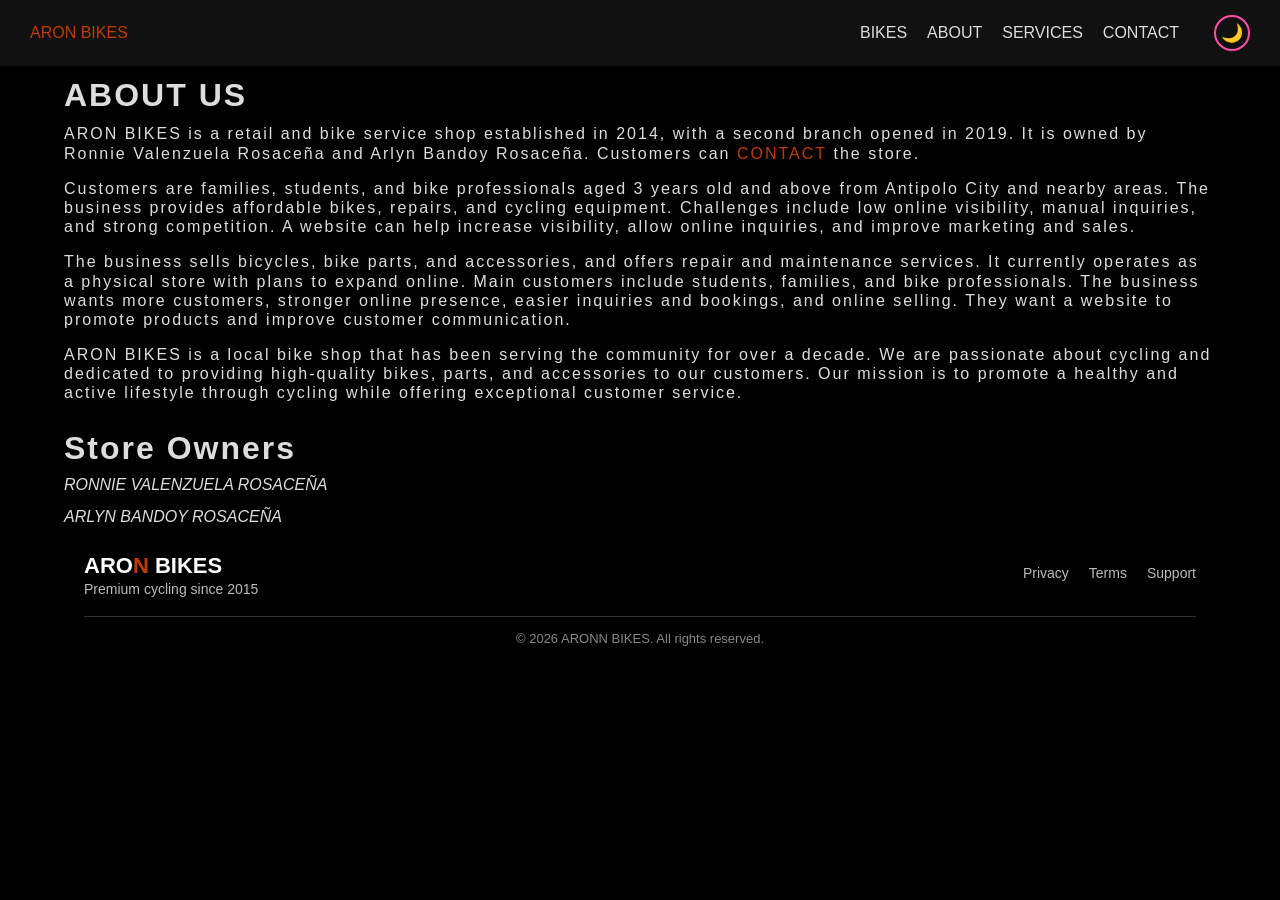
==== about.html @ 3345c925 "Fix HTML formatting and structure in about.html" ====
<!DOCTYPE html>
<html lang="en">
<head>
    <meta charset="UTF-8">
    <meta name="viewport" content="width=device-width, initial-scale=1.0">
    <title>ARON BIKES - Premium Cycling Experience</title>
    <link rel="stylesheet" href="style.css">
    <link href="https://fonts.googleapis.com/css2?family=Oswald:wght@400;600;700&family=Inter:wght@300;400;600&display=swap" rel="stylesheet">
    <script src="script.js"></script>
</head>
<body>
    <!-- Navigation --> 
     <nav class="navbar">
        <a href="index.html" class="logo"><span class="highlight">ARON BIKES</span></a>
        <ul class="nav-links">
            <li><a href="bikes.html">BIKES</a></li>
            <li><a href="about.html">ABOUT</a></li>
            <li><a href="services.html">SERVICES</a></li>
            <li><a href="contact.html">CONTACT</a></li>
           <button class="theme-btn glow-btn">🌙</button>
        </ul>
    </nav> 
    <div class="container">
        <div class="about-container">
            <h1 class="about-heading">ABOUT US</h1>
            <p class="about-description">ARON BIKES is a retail and bike service shop established in 2014, with a second branch opened in 2019. It is owned by Ronnie Valenzuela Rosaceña and Arlyn Bandoy Rosaceña. Customers can 
                <a href="contact.html"><span class="highlight">CONTACT<span></a> the store.</p><br>
            <p class="about-description">Customers are families, students, and bike professionals aged 3 years old and above from Antipolo City and nearby areas. The business provides affordable bikes, repairs, and cycling equipment. Challenges include low online visibility, manual inquiries, and strong competition. A website can help increase visibility, allow online inquiries, and improve marketing and sales.</p><br>
            <p class="about-description">The business sells bicycles, bike parts, and accessories, and offers repair 
            and maintenance services. It currently operates as a physical store with plans to expand online.
            Main customers include students, families, and bike professionals. The business wants more customers,
            stronger online presence, easier inquiries and bookings, and online selling. They want a website to
            promote products and improve customer communication.</p><br>
            <p class="about-description">ARON BIKES is a local bike shop that has been serving the community for over a decade. We are passionate about cycling and dedicated to providing high-quality bikes, parts, and accessories to our customers. Our mission is to promote a healthy and active lifestyle through cycling while offering exceptional customer service.</p><br>
            <p></p>
        </div 
        <hr>
        <div><h1 class="about-heading">Store Owners</h1>
        <p><i>RONNIE VALENZUELA ROSACEÑA</i></p><br>
        <p><i>ARLYN BANDOY ROSACEÑA</i></p></div>
        <!-- Footer -->
        <footer>
        <div class="footer-container">
        <div class="footer-content">
            <div class="footer-brand">
                <h3>ARO<span class="highlight">N</span> BIKES</h3>
                <p>Premium cycling since 2015</p>
            </div>
            <div class="footer-links">
                <a href="#">Privacy</a>
                <a href="#">Terms</a>
                <a href="#">Support</a> 
            </div>
        </div>
        <p class="copyright">&copy; 2026 ARONN BIKES. All rights reserved.</p>
    </div>
</footer>
</body>
</html>
---- style.css ----
* {
    box-sizing: border-box;
    margin: 0;
    padding: 0;
}
html {
    font-size: 62.5%;
}
body {
    font-weight: 400;
    font-family: sans-serif;
    font-size: 16px;
    background-color: #000;
    line-height: 1;
    color: #ddd;
}
a {
    display: inline-block;
    text-decoration: none;
    color: #ddd;
}
li {
    list-style-type: none;
}
.container {
    max-width: 1200px;
    margin: 0 auto;
    width: 90%;
}
.navbar {
    background: #111;
    padding: 15px 30px;
    display: flex;
    justify-content: space-between;
    align-items: center;
    position: sticky;
    top: 0;
    z-index: 1;
}
.nav-links {
    display: flex;
    align-items: center;
    gap: 20px;
}
.hero-content {
    height: 90vh;
    min-height: 300px;
    display: flex;
    flex-direction: column;
    align-items: center;
    justify-content: center;
}
.hero-heading {
    margin-bottom: 15px;
    text-align: center;
}
.hero-paragraph {
    margin-bottom: 20px;
    font-size: 10px;
    text-align: center;
}
.btn {
    font-weight: 500;
    font-size: 16px;
    padding: 15px 30px;
    background-color: #d15401cc;
    color: #fff;
    border-radius: 15px;
}
.hero-btn:visited, .hero-btn:link {
    color: #fff;
    background-color: #ff6600;
}
.hero-btn:active, .hero-btn:hover {
    color: #fff;
    background-color: #cc5200;
    transform: scale(1.05);
}
.bike-grid{
    display: flex;
    justify-content: center;
    gap: 20px;
}
.bike-card {
    background: #1c1c1c;
    padding: 20px;
    border-radius: 15px;
    width: 250px;
    text-align: center;
}
.bike-card:hover {
    transform: scale(1.05);
}
.cta-section{
    padding: 50px 0px;
    text-align: center;
    background: #111
}
.cta-btn:visited, .cta-btn:link {
    color: #fff;
    background-color: #ff6600;
}
.cta-btn:active, .cta-btn:hover {
    color: #fff;
    background-color: #732e00;
    transform: scale(1.05);
}
.cta-heading {
    margin-bottom: 5px;
}
.cta-paragraph {
    margin-bottom: 30px;
}
.features {
   padding: 50px 0px;
   text-align: center;
}
.showcase-container {
    margin-bottom: 60px;
}
.showcase-heading {
    text-align: center;
    margin-bottom: 30px;
}
.features-card {
    display: inline-block;
    width: 250px;
    margin: 15px;
    padding: 20px;
    background: #181818;
    border-radius: 15px;
    transition: 0.3s;
}
.features-container {
    display: flex;
    gap: 20px;
    margin-bottom: 200px;
}
footer {
    color: #fff;
    padding: 30px 20px;
    font-family: Arial, sans-serif;
}
.footer-container {
    max-width: 1200px;
    margin: auto;
}
.footer-content {
    display: flex;
    justify-content: space-between;
    align-items: center;
    flex-wrap: nowrap;
}
.footer-brand h3 {
    font-size: 22px;
    margin: 0;
    font-weight: bold;
}
.footer-brand p {
    font-size: 14px;
    margin-top: 5px;
    color: #bbb;
}
.highlight {
    color: #c13a00;
}
.footer-links {
    display: flex;
    gap: 20px;
}
.footer-links a {
    color: #bbb;
    font-size: 14px;
    transition: 0.3s;
}
.footer-links a:hover {
    color: #f97b49;
}
.copyright {
    text-align: center;
    margin-top: 20px;
    font-size: 13px;
    color: #888;
    border-top: 1px solid #333;
    padding-top: 15px;
}
/* NAVIGATION LINK STYLES (BIKES TO CONTACT) */
.bikes-container {
    height: 1200px;
    display: flex;
    flex-direction: column;
    align-items: center;
    justify-items: center;
    gap: 100px;
}
.bikeimage {
    width: 400px;
    height: 200px;
    transition: 0.3s ease;
}
img:hover{
    transform: scale(1.50);
}
.about-container {
    height: auto;
}
.about-heading {
    font-size: 32px;
    font-weight: 700;
    letter-spacing: 2px;
    line-height: 1.2;
    margin: 10px 0px;
}
.about-description {
    letter-spacing: 2px;
    line-height: 1.2;
}
.contact-container {
    padding-top: 70px;
    height: 90vh;
}
.contact-heading {
    font-weight: 700;
    font-size: 30px;
    margin-bottom: 70px;
}
.contacts {
    margin-bottom: 15px;
    font-size: 24px;
    line-height: 1.2;
}
.contacts i {
    font-size: 16px;
    color: orange;
    margin-right: 10px;
}
.box {
    background: #000000;
    color: #ffffff;
    margin: 5px 0;
    padding: 20px;
    text-align: center;
}
@media (max-width: 768px) {
    .footer-content {
        flex-direction: column;
        justify-content: center;
        text-align: center;
        gap: 15px;
    }
    .box {
        width: 48px;
        margin: 1;
    }
}
@media (min-width: 1024px) {
.box {
    width: 23%;
    }
}
.footer-links a {
    position: relative;
    color: #bbb;
    text-decoration: none;
    font-size: 14px;
    padding-bottom: 5px;
    transition: color 0.3s;
}
.footer-links a::after {
    content: "";
    position: absolute;
    left: 0;
    bottom: 0;
    width: 0;
    height: 2px;
    background-color: orange;
    transition: width 0.3s ease;
}
.footer-links a:hover {
    color: orange;
}
.footer-links a:hover::after {
    width: 100%;
}
/* Theme Button */
.theme-btn {
    background: #ff6600;
    border: none;
    padding: 8px 12px;
    cursor: pointer;
    font-size: 18px;
    border-radius: 5px;
    margin-left: 15px;
    color: #fff;
}
.theme-btn {
    position: absolute;
    padding: 5px;
    border-radius: 50%;
    border: none;
    cursor: pointer;
    font-size: 18px;
}
body.dark-mode {
    background: #ffffff;
    color: #000000;
}
/* NAVBAR */
body.dark-mode .navbar {
    background: #f5f5f5;
}
/* CARDS */
body.dark-mode .bike-card {
    background: #eaeaea;
    color: #000;
}
/* CTA SECTION */
body.dark-mode .cta-section {
    background: #f5f5f5;
}
/* LINKS */
body.dark-mode a {
    color: #000;
}
/* FOOTER */
body.dark-mode footer {
    background: #f5f5f5;
    color: #000;
}
.glow-btn {
    position: relative;
    border: 2px solid #ff4da6;
    background: transparent;
    color: white;
    cursor: pointer;
    border-radius: 5;
    transition: all 0.3% ease;
    overflow: hidden;
}
.glow-btn:hover {
    background: #ff4da6;
    box-shadow:
    0 0 10px #ff4da6, 0 0 10px #ff4da6, 0 0 10px #ff4da6;
    transform: scale(1.05);
}
.glow-btn::before {
    content: "";
    position: absolute;
    top: 0;
    left: -100%;
    width: 100%;
    height: 100%;
    background: linear-gradient(
        120deg,
        transparent,
        rgba(255,255,255,0.6),
        transparent
    );
    transition: 0.5s;
}
.glow-btn:hover::before {
    left: 100%;
}
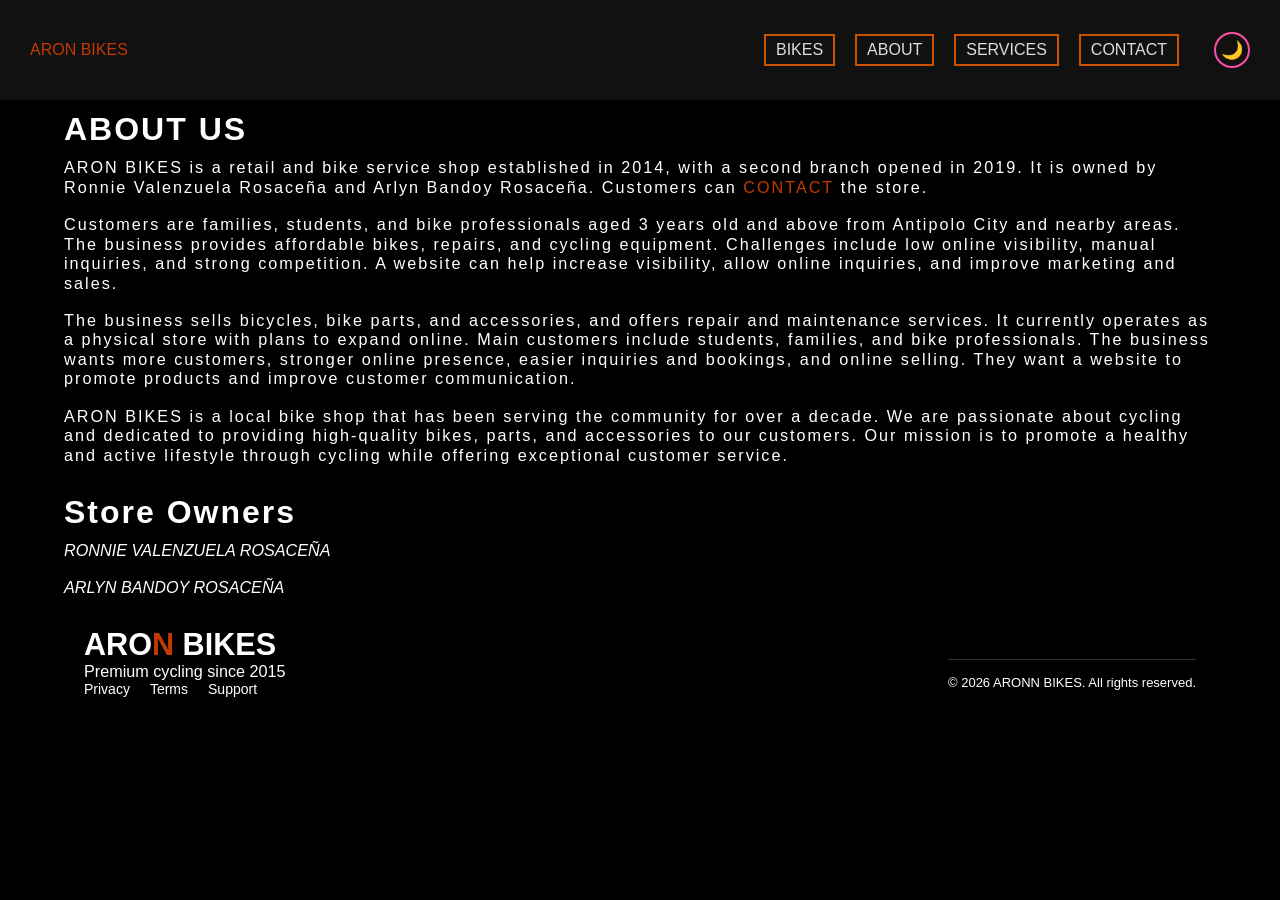
==== commit 8ca77df7: "Update about.html" ====
--- a/about.html
+++ b/about.html
@@ -12,12 +12,13 @@
     <!-- Navigation --> 
      <nav class="navbar">
         <a href="index.html" class="logo"><span class="highlight">ARON BIKES</span></a>
+        <button class="menu-toggle">☰</button>
         <ul class="nav-links">
-            <li><a href="bikes.html">BIKES</a></li>
-            <li><a href="about.html">ABOUT</a></li>
-            <li><a href="services.html">SERVICES</a></li>
-            <li><a href="contact.html">CONTACT</a></li>
-           <button class="theme-btn glow-btn">🌙</button>
+            <li><a class="navborder" href="bikes.html">BIKES</a></li>
+            <li><a class="navborder" href="about.html">ABOUT</a></li>
+            <li><a class="navborder" href="services.html">SERVICES</a></li>
+            <li><a class="navborder" href="contact.html">CONTACT</a></li>
+            <li><button class="theme-btn glow-btn" type="button">🌙</button></li>
         </ul>
     </nav> 
     <div class="container">
--- a/style.css
+++ b/style.css
@@ -1,34 +1,64 @@
+/*---------- GLOBAL STYLES ----------*/
+
 * {
     box-sizing: border-box;
-    margin: 0;
+    margin: 0;  
     padding: 0;
 }
+
 html {
     font-size: 62.5%;
 }
+
 body {
     font-weight: 400;
     font-family: sans-serif;
     font-size: 16px;
     background-color: #000;
-    line-height: 1;
-    color: #ddd;
-}
+    color: #fff; 
+}
+
 a {
     display: inline-block;
     text-decoration: none;
     color: #ddd;
 }
+
 li {
     list-style-type: none;
 }
+
+h1 {
+    font-size: 5rem;
+}
+
+h2 {
+    font-size: 4.2rem;
+}
+
+h3 {
+    font-size: 3.4rem;
+}
+
+h4 {
+    font-size: 2.6rem;
+}
+
+p {
+    font-size: 1.8rem;
+}
+
 .container {
     max-width: 1200px;
     margin: 0 auto;
     width: 90%;
 }
+
+/*---------- NAVIGATION BAR ----------*/
+
 .navbar {
-    background: #111;
+    height: 100px;
+    background-color: #111;
     padding: 15px 30px;
     display: flex;
     justify-content: space-between;
@@ -37,28 +67,64 @@
     top: 0;
     z-index: 1;
 }
-.nav-links {
+
+.menu-toggle {
+    display: none;
+    font-size: 28px;
+    background: none;
+    border: none;
+    color: #fff;
+    cursor: pointer;
+}
+
+.nav-links { 
     display: flex;
     align-items: center;
     gap: 20px;
 }
+
+.navborder {
+    border: 2px solid #cc5200;
+    padding: 5px 10px;
+}
+
+/* ---------- HERO SECTION ----------*/
+
+.hero-container {
+    height: 90vh;
+    width: 100vw;
+    min-height: 300px;
+    max-width: 100%;
+    margin-bottom: 200px;
+}
+
 .hero-content {
     height: 90vh;
-    min-height: 300px;
     display: flex;
     flex-direction: column;
     align-items: center;
     justify-content: center;
 }
+
+.hero-img {
+    background-image: url("images/bike1.png");
+    background-size: cover;
+    background-position: center center;
+    background-repeat: no-repeat;
+    background-attachment: fixed;
+}
+
 .hero-heading {
     margin-bottom: 15px;
     text-align: center;
 }
+
 .hero-paragraph {
     margin-bottom: 20px;
-    font-size: 10px;
-    text-align: center;
-}
+    font-size: 26px;
+    text-align: center;
+}
+
 .btn {
     font-weight: 500;
     font-size: 16px;
@@ -67,61 +133,67 @@
     color: #fff;
     border-radius: 15px;
 }
+
+.highlight {
+    color: #c13a00;
+}
+
 .hero-btn:visited, .hero-btn:link {
     color: #fff;
     background-color: #ff6600;
 }
+
 .hero-btn:active, .hero-btn:hover {
     color: #fff;
     background-color: #cc5200;
     transform: scale(1.05);
 }
-.bike-grid{
-    display: flex;
+
+/* ---------- CALL TO ACTION SECTION ---------- */
+
+.cta-section{
+    padding: 50px 0px;
+    text-align: center;
+    background-color: #111;
+    border-radius: 15px;
+}
+
+.cta-btn:visited, .cta-btn:link {
+    color: #fff;
+    background-color: #ff6600;
+}
+
+.cta-btn:active, .cta-btn:hover {
+    color: #fff;
+    background-color: #732e00;
+    transform: scale(1.05);
+}
+
+.cta-heading {
+    margin-bottom: 5px;
+}
+
+.cta-paragraph {
+    margin-bottom: 30px;
+}
+
+/* ---------- FEATURES SECTION ---------- */
+
+.features {
+    margin-bottom: 200px;
+}
+
+.feature-heading {
+    text-align: center;
+}
+
+.features-container {
+    display: flex;
+    align-items: center;
     justify-content: center;
     gap: 20px;
 }
-.bike-card {
-    background: #1c1c1c;
-    padding: 20px;
-    border-radius: 15px;
-    width: 250px;
-    text-align: center;
-}
-.bike-card:hover {
-    transform: scale(1.05);
-}
-.cta-section{
-    padding: 50px 0px;
-    text-align: center;
-    background: #111
-}
-.cta-btn:visited, .cta-btn:link {
-    color: #fff;
-    background-color: #ff6600;
-}
-.cta-btn:active, .cta-btn:hover {
-    color: #fff;
-    background-color: #732e00;
-    transform: scale(1.05);
-}
-.cta-heading {
-    margin-bottom: 5px;
-}
-.cta-paragraph {
-    margin-bottom: 30px;
-}
-.features {
-   padding: 50px 0px;
-   text-align: center;
-}
-.showcase-container {
-    margin-bottom: 60px;
-}
-.showcase-heading {
-    text-align: center;
-    margin-bottom: 30px;
-}
+
 .features-card {
     display: inline-block;
     width: 250px;
@@ -131,141 +203,82 @@
     border-radius: 15px;
     transition: 0.3s;
 }
-.features-container {
-    display: flex;
-    gap: 20px;
+
+.bike-features {
     margin-bottom: 200px;
 }
-footer {
-    color: #fff;
-    padding: 30px 20px;
-    font-family: Arial, sans-serif;
-}
+
+.bike-img {
+    max-width: 300px;
+    height: 300px;
+    width: 90%;
+}
+
+.showcase-heading {
+    text-align: center;
+    margin-bottom: 30px;
+}
+
+/* ---------- FOOTER SECTION ---------- */
+
+footer {   
+    color: #fff;
+    padding: 30px 20px;     
+}
+
 .footer-container {
     max-width: 1200px;
     margin: auto;
-}
-.footer-content {
     display: flex;
     justify-content: space-between;
     align-items: center;
     flex-wrap: nowrap;
 }
-.footer-brand h3 {
+
+.footer-heading {
     font-size: 22px;
     margin: 0;
     font-weight: bold;
 }
-.footer-brand p {
+
+.footer-establish {
     font-size: 14px;
     margin-top: 5px;
-    color: #bbb;
-}
-.highlight {
-    color: #c13a00;
-}
+}
+
 .footer-links {
     display: flex;
     gap: 20px;
 }
+
 .footer-links a {
-    color: #bbb;
+    color: #fff;
     font-size: 14px;
     transition: 0.3s;
 }
+
 .footer-links a:hover {
     color: #f97b49;
 }
+
 .copyright {
     text-align: center;
     margin-top: 20px;
     font-size: 13px;
-    color: #888;
     border-top: 1px solid #333;
+    color: #fff;
     padding-top: 15px;
 }
-/* NAVIGATION LINK STYLES (BIKES TO CONTACT) */
-.bikes-container {
-    height: 1200px;
-    display: flex;
-    flex-direction: column;
-    align-items: center;
-    justify-items: center;
-    gap: 100px;
-}
-.bikeimage {
-    width: 400px;
-    height: 200px;
-    transition: 0.3s ease;
-}
-img:hover{
-    transform: scale(1.50);
-}
-.about-container {
-    height: auto;
-}
-.about-heading {
-    font-size: 32px;
-    font-weight: 700;
-    letter-spacing: 2px;
-    line-height: 1.2;
-    margin: 10px 0px;
-}
-.about-description {
-    letter-spacing: 2px;
-    line-height: 1.2;
-}
-.contact-container {
-    padding-top: 70px;
-    height: 90vh;
-}
-.contact-heading {
-    font-weight: 700;
-    font-size: 30px;
-    margin-bottom: 70px;
-}
-.contacts {
-    margin-bottom: 15px;
-    font-size: 24px;
-    line-height: 1.2;
-}
-.contacts i {
-    font-size: 16px;
-    color: orange;
-    margin-right: 10px;
-}
-.box {
-    background: #000000;
-    color: #ffffff;
-    margin: 5px 0;
-    padding: 20px;
-    text-align: center;
-}
-@media (max-width: 768px) {
-    .footer-content {
-        flex-direction: column;
-        justify-content: center;
-        text-align: center;
-        gap: 15px;
-    }
-    .box {
-        width: 48px;
-        margin: 1;
-    }
-}
-@media (min-width: 1024px) {
-.box {
-    width: 23%;
-    }
-}
+
 .footer-links a {
     position: relative;
-    color: #bbb;
+    color: #fff;
     text-decoration: none;
     font-size: 14px;
     padding-bottom: 5px;
     transition: color 0.3s;
 }
+
 .footer-links a::after {
     content: "";
     position: absolute;
@@ -276,13 +289,217 @@
     background-color: orange;
     transition: width 0.3s ease;
 }
+
 .footer-links a:hover {
     color: orange;
 }
+
 .footer-links a:hover::after {
     width: 100%;
 }
-/* Theme Button */
+
+/* NAVIGATION LINK STYLES (BIKES TO CONTACT) */
+
+img:hover{
+    transform: scale(1.50);
+}
+
+.bikes-container {
+    height: 1200px;
+    display: flex;
+    flex-direction: column;
+    align-items: center;
+    justify-items: center;
+    gap: 100px;
+}
+
+.bikeimage {
+    width: 400px;
+    height: 200px;
+    transition: 0.3s ease;
+}
+
+.bike-grid{
+    display: flex;
+    justify-content: center;
+    gap: 20px;
+}
+
+.bike-card {
+    background: #1c1c1c;
+    padding: 20px;
+    border-radius: 15px;
+    width: 250px;
+    text-align: center;
+}
+
+.bike-card:hover {
+    transform: scale(1.05);
+}
+
+.bikeimage {
+    max-width: 400px;
+    width: 90%;
+}
+
+.about-container {
+    height: auto;
+}
+
+.about-heading {
+    font-size: 32px;
+    font-weight: 700;
+    letter-spacing: 2px;
+    line-height: 1.2;
+    margin: 10px 0px;
+}
+
+.about-description {
+    letter-spacing: 2px;
+    line-height: 1.2;
+}
+
+.contact-container {
+    padding-top: 70px;
+    height: 90vh;
+}
+
+.contact-heading {    
+    font-weight: 700;
+    font-size: 30px;
+    margin-bottom: 70px;
+}
+
+.contacts {
+    margin-bottom: 15px;
+    font-size: 24px;
+    line-height: 1.2;
+}
+.contacts i {
+    font-size: 16px;
+    color: orange;
+    margin-right: 10px;
+}
+
+.box {
+    background: #000000;
+    color: #ffffff;
+    margin: 5px 0;
+    padding: 20px;
+    text-align: center;
+}
+
+/* ---------- MEDIA QUERIES ---------- */
+
+ /* DESKTOP SCREEN */
+@media (max-width: 1333px) {
+    html {
+        font-size: 56.25%;
+    }
+}
+
+/* LAPTOP SCREEN */
+@media (max-width: 1102px) {
+    html {
+        font-size: 50%;
+    }
+}
+
+/* TABLET SCREEN */
+@media (max-width: 908px) {
+    html {
+        font-size: 43.75%;
+    }
+
+    .menu-toggle{
+        display: block;
+    }
+
+    .hero-content {
+        height: 70vh;
+    }
+
+    .nav-links {
+    position: absolute;
+    top: 100px;
+    right: 0;
+    width: 100%;
+    background: #111;
+    flex-direction: column;
+    align-items: center;
+    gap: 20px;
+    padding: 20px 0;
+    display: none;
+    }
+
+    .nav-links .active {
+    display: flex;
+    }
+
+    .nav-links li {
+    width: 100%;
+    text-align: center; 
+    }
+
+    .nav-links a {
+    display: block;
+    width: 100%;
+    padding: 10px;
+    }
+
+}
+
+/* PHONE SCREEN */
+@media (max-width: 490px) {     
+    html {
+        font-size: 37.5%;
+    }
+    
+    .footer-container {
+        display: flex;
+        flex-direction: column;
+        align-items: center;
+        text-align: center;
+        margin: 30px ;
+    }
+
+    .menu-toggle{
+        color: #000;
+    }
+
+    .nav-links {
+    position: absolute;
+    top: 100px;
+    right: 0;
+    width: 100%;
+    background-color: #111;
+    flex-direction: column;
+    align-items: center;
+    color: #fff;
+    gap: 20px;
+    padding: 20px 0;
+    display: none;
+    }
+
+    .nav-links.active {
+    display: flex;
+    }
+
+    .nav-links li {
+    width: 100%;
+    text-align: center;
+    }
+
+    .nav-links a {
+    display: block;
+    width: 100%;
+    padding: 10px;
+    }
+
+}
+
+/* GLOWING BUTTON */
+
 .theme-btn {
     background: #ff6600;
     border: none;
@@ -301,32 +518,7 @@
     cursor: pointer;
     font-size: 18px;
 }
-body.dark-mode {
-    background: #ffffff;
-    color: #000000;
-}
-/* NAVBAR */
-body.dark-mode .navbar {
-    background: #f5f5f5;
-}
-/* CARDS */
-body.dark-mode .bike-card {
-    background: #eaeaea;
-    color: #000;
-}
-/* CTA SECTION */
-body.dark-mode .cta-section {
-    background: #f5f5f5;
-}
-/* LINKS */
-body.dark-mode a {
-    color: #000;
-}
-/* FOOTER */
-body.dark-mode footer {
-    background: #f5f5f5;
-    color: #000;
-}
+
 .glow-btn {
     position: relative;
     border: 2px solid #ff4da6;
@@ -335,11 +527,11 @@
     cursor: pointer;
     border-radius: 5;
     transition: all 0.3% ease;
-    overflow: hidden;
+    overflow: hidden; 
 }
 .glow-btn:hover {
     background: #ff4da6;
-    box-shadow:
+    box-shadow: 
     0 0 10px #ff4da6, 0 0 10px #ff4da6, 0 0 10px #ff4da6;
     transform: scale(1.05);
 }
@@ -361,3 +553,49 @@
 .glow-btn:hover::before {
     left: 100%;
 }
+
+/* DARK MODE & LIGHT MODE BUTTON */
+
+/* Theme Button */
+
+body.dark-mode {    
+    color: #000;
+    background-color: #ddd;
+}
+
+/* NAVBAR */
+body.dark-mode .navbar {
+    background: #f5f5f5;
+}
+
+/* DROP-DOWN MENU */
+body.dark-mode .nav-links.active {
+    background-color: #fff;
+}
+
+ body.dark-mode .menu-toggle{
+    color: #000;
+ }
+
+
+/* CARDS */
+body.dark-mode .bike-card {
+    background: #eaeaea;
+    color: #000;
+}
+
+/* CTA SECTION */
+body.dark-mode .cta-section {
+    background: #f5f5f5;
+}
+
+/* LINKS */
+body.dark-mode a {
+    color: #000;
+}
+
+/* FOOTER */
+body.dark-mode footer {
+    background: #ddd;
+    color: #000;
+}
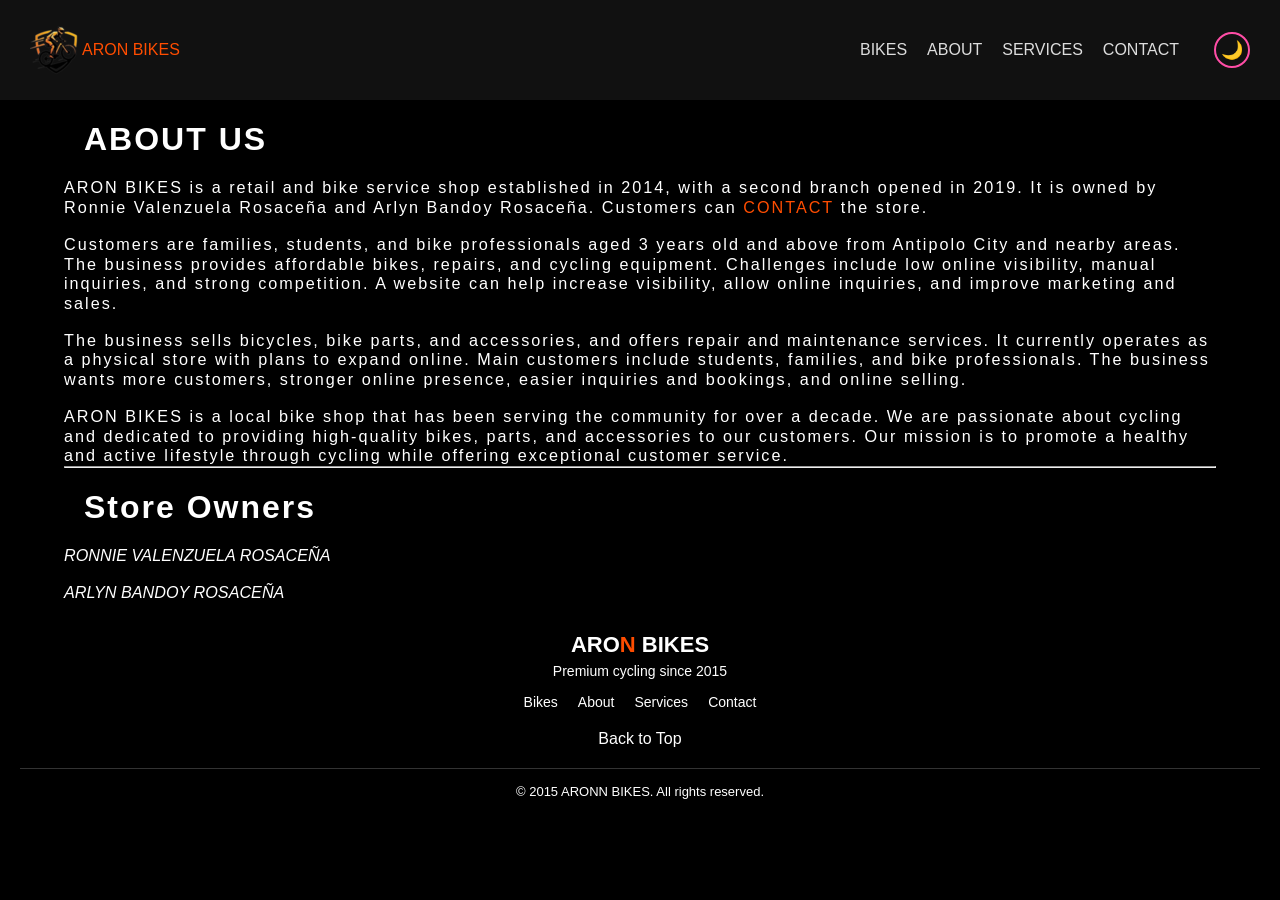
==== commit 0cea4544: "Update about.html" ====
--- a/about.html
+++ b/about.html
@@ -3,15 +3,17 @@
 <head>
     <meta charset="UTF-8">
     <meta name="viewport" content="width=device-width, initial-scale=1.0">
-    <title>ARON BIKES - Premium Cycling Experience</title>
+    <title>ARON BIKES</title>
     <link rel="stylesheet" href="style.css">
     <link href="https://fonts.googleapis.com/css2?family=Oswald:wght@400;600;700&family=Inter:wght@300;400;600&display=swap" rel="stylesheet">
-    <script src="script.js"></script>
+    <script src="script.js" defer></script>
 </head>
 <body>
-    <!-- Navigation --> 
-     <nav class="navbar">
-        <a href="index.html" class="logo"><span class="highlight">ARON BIKES</span></a>
+    <!-- Navigation -->
+    <nav class="navbar">
+        <div class="nav-logo">
+            <a href="index.html" class="logo"><img class="aron-logo" src="images/logo.png" alt="aron bikes logo"><span class="highlight">ARON BIKES</span></a>
+        </div>
         <button class="menu-toggle">☰</button>
         <ul class="nav-links">
             <li><a class="navborder" href="bikes.html">BIKES</a></li>
@@ -20,41 +22,42 @@
             <li><a class="navborder" href="contact.html">CONTACT</a></li>
             <li><button class="theme-btn glow-btn" type="button">🌙</button></li>
         </ul>
-    </nav> 
+    </nav>
     <div class="container">
         <div class="about-container">
             <h1 class="about-heading">ABOUT US</h1>
-            <p class="about-description">ARON BIKES is a retail and bike service shop established in 2014, with a second branch opened in 2019. It is owned by Ronnie Valenzuela Rosaceña and Arlyn Bandoy Rosaceña. Customers can 
-                <a href="contact.html"><span class="highlight">CONTACT<span></a> the store.</p><br>
+            <p class="about-description">ARON BIKES is a retail and bike service shop established in 2014, with a second branch opened in 2019. It is owned by Ronnie Valenzuela Rosaceña and Arlyn Bandoy Rosaceña. Customers can
+                <a href="contact.html"><span class="highlight">CONTACT</span></a> the store.</p><br>
             <p class="about-description">Customers are families, students, and bike professionals aged 3 years old and above from Antipolo City and nearby areas. The business provides affordable bikes, repairs, and cycling equipment. Challenges include low online visibility, manual inquiries, and strong competition. A website can help increase visibility, allow online inquiries, and improve marketing and sales.</p><br>
-            <p class="about-description">The business sells bicycles, bike parts, and accessories, and offers repair 
-            and maintenance services. It currently operates as a physical store with plans to expand online.
-            Main customers include students, families, and bike professionals. The business wants more customers,
-            stronger online presence, easier inquiries and bookings, and online selling. They want a website to
-            promote products and improve customer communication.</p><br>
-            <p class="about-description">ARON BIKES is a local bike shop that has been serving the community for over a decade. We are passionate about cycling and dedicated to providing high-quality bikes, parts, and accessories to our customers. Our mission is to promote a healthy and active lifestyle through cycling while offering exceptional customer service.</p><br>
-            <p></p>
-        </div 
+            <p class="about-description">The business sells bicycles, bike parts, and accessories, and offers repair and maintenance services. It currently operates as a physical store with plans to expand online. Main customers include students, families, and bike professionals. The business wants more customers, stronger online presence, easier inquiries and bookings, and online selling.</p><br>
+            <p class="about-description">ARON BIKES is a local bike shop that has been serving the community for over a decade. We are passionate about cycling and dedicated to providing high-quality bikes, parts, and accessories to our customers. Our mission is to promote a healthy and active lifestyle through cycling while offering exceptional customer service.</p>
+        </div>
         <hr>
-        <div><h1 class="about-heading">Store Owners</h1>
-        <p><i>RONNIE VALENZUELA ROSACEÑA</i></p><br>
-        <p><i>ARLYN BANDOY ROSACEÑA</i></p></div>
-        <!-- Footer -->
-        <footer>
-        <div class="footer-container">
-        <div class="footer-content">
-            <div class="footer-brand">
-                <h3>ARO<span class="highlight">N</span> BIKES</h3>
-                <p>Premium cycling since 2015</p>
+        <div class="owners-container">
+            <h1 class="about-heading">Store Owners</h1>
+            <p><i>RONNIE VALENZUELA ROSACEÑA</i></p><br>
+            <p><i>ARLYN BANDOY ROSACEÑA</i></p>
+        </div>
+    </div>
+    <!-- Footer -->
+    <footer>
+    <div class="footer-container">
+        <div class="footer-brand">
+            <h3 class="footer-heading">ARO<span class="highlight">N</span> BIKES</h3>
+            <p class="footer-establish">Premium cycling since 2015</p>
             </div>
             <div class="footer-links">
-                <a href="#">Privacy</a>
-                <a href="#">Terms</a>
-                <a href="#">Support</a> 
+            <a href="bikes.html">Bikes</a>
+                <a href="about.html">About</a>
+                <a href="services.html">Services</a>
+                <a href="contact.html">Contact</a>
             </div>
-        </div>
-        <p class="copyright">&copy; 2026 ARONN BIKES. All rights reserved.</p>
+            <div>
+                <a class="bottom-top-btn" href="#">Back to Top</a>
+            </div>
+        </div> 
     </div>
-</footer>
+    <p class="copyright">&copy; 2015 ARONN BIKES. All rights reserved.</p>
+    </footer>
 </body>
 </html>
--- a/style.css
+++ b/style.css
@@ -8,6 +8,7 @@
 
 html {
     font-size: 62.5%;
+    scroll-behavior: smooth;
 }
 
 body {
@@ -55,6 +56,14 @@
 }
 
 /*---------- NAVIGATION BAR ----------*/
+.nav-logo {
+    display: flex;
+    align-items: center;
+}
+
+.aron-logo {
+    vertical-align: middle;
+}
 
 .navbar {
     height: 100px;
@@ -83,15 +92,15 @@
     gap: 20px;
 }
 
-.navborder {
-    border: 2px solid #cc5200;
-    padding: 5px 10px;
+.navborder:hover {
+    border-bottom: 2px solid #cc5200;
+    padding: 5px 0px;
 }
 
 /* ---------- HERO SECTION ----------*/
 
 .hero-container {
-    height: 90vh;
+    height: 100vh;
     width: 100vw;
     min-height: 300px;
     max-width: 100%;
@@ -107,7 +116,7 @@
 }
 
 .hero-img {
-    background-image: url("images/bike1.png");
+    background-image: url("images/herobike.jpg");
     background-size: cover;
     background-position: center center;
     background-repeat: no-repeat;
@@ -130,12 +139,11 @@
     font-size: 16px;
     padding: 15px 30px;
     background-color: #d15401cc;
-    color: #fff;
     border-radius: 15px;
 }
 
 .highlight {
-    color: #c13a00;
+    color: #ff4d00;
 }
 
 .hero-btn:visited, .hero-btn:link {
@@ -158,6 +166,13 @@
     border-radius: 15px;
 }
 
+.cta-btns {
+    display: flex;
+    align-items: center;
+    justify-content: center;
+    gap: 15px;
+}
+
 .cta-btn:visited, .cta-btn:link {
     color: #fff;
     background-color: #ff6600;
@@ -167,6 +182,7 @@
     color: #fff;
     background-color: #732e00;
     transform: scale(1.05);
+    transition: 0.3s;
 }
 
 .cta-heading {
@@ -194,7 +210,7 @@
     gap: 20px;
 }
 
-.features-card {
+.feature-card {
     display: inline-block;
     width: 250px;
     margin: 15px;
@@ -202,16 +218,53 @@
     background: #181818;
     border-radius: 15px;
     transition: 0.3s;
+    text-align: center;
+}
+
+.feature-icon {
+    font-size: 3.5rem;
+    color: #ff6600;
+    margin-bottom: 15px;
 }
 
 .bike-features {
     margin-bottom: 200px;
 }
 
+.bikes-container {
+    height: 1200px;
+    display: flex;
+    flex-direction: column;
+    align-items: center;
+    justify-items: center;
+    gap: 100px;
+}
+
 .bike-img {
-    max-width: 300px;
-    height: 300px;
-    width: 90%;
+    width: 100%;
+    height: 140px;
+    object-fit: cover;
+    border-radius: 10px;
+    margin-bottom: 10px;
+    max-width: 200px;
+}
+
+.bike-flex{
+    display: flex;
+    justify-content: center;
+    gap: 20px;
+}
+
+.bike-card {
+    background: #1c1c1c;
+    padding: 20px;
+    border-radius: 15px;
+    width: 250px;
+    text-align: center;
+}
+
+.bike-card:hover {
+    transform: scale(1.05);
 }
 
 .showcase-heading {
@@ -230,15 +283,16 @@
     max-width: 1200px;
     margin: auto;
     display: flex;
-    justify-content: space-between;
-    align-items: center;
-    flex-wrap: nowrap;
+    flex-direction: column;
+    align-items: center;
+    gap: 15px;
 }
 
 .footer-heading {
     font-size: 22px;
     margin: 0;
     font-weight: bold;
+    text-align: center;
 }
 
 .footer-establish {
@@ -249,6 +303,7 @@
 .footer-links {
     display: flex;
     gap: 20px;
+    justify-content: center;
 }
 
 .footer-links a {
@@ -266,7 +321,6 @@
     margin-top: 20px;
     font-size: 13px;
     border-top: 1px solid #333;
-    color: #fff;
     padding-top: 15px;
 }
 
@@ -298,48 +352,81 @@
     width: 100%;
 }
 
+.bottom-top-btn {
+    color: #fff;
+}
+
 /* NAVIGATION LINK STYLES (BIKES TO CONTACT) */
 
-img:hover{
-    transform: scale(1.50);
-}
-
-.bikes-container {
-    height: 1200px;
-    display: flex;
-    flex-direction: column;
-    align-items: center;
-    justify-items: center;
-    gap: 100px;
-}
-
-.bikeimage {
-    width: 400px;
-    height: 200px;
-    transition: 0.3s ease;
-}
-
-.bike-grid{
-    display: flex;
-    justify-content: center;
+.bike-heading {
+    padding: 40px 0 20px;
+}
+
+.bike-section {
+    margin-bottom: 60px;
+}
+
+.bike-category-heading {
+    font-size: 2.4rem;
+    color: #ff6600;
+    margin-bottom: 20px;
+    border-left: 4px solid #ff6600;
+    padding-left: 12px;
+}
+
+.bike-grid {
+    display: grid;
+    grid-template-columns: repeat(auto-fill, minmax(220px, 1fr));
     gap: 20px;
 }
 
 .bike-card {
     background: #1c1c1c;
-    padding: 20px;
     border-radius: 15px;
-    width: 250px;
+    overflow: hidden;
+    transition: 0.3s ease;
     text-align: center;
 }
 
 .bike-card:hover {
+    transform: scale(1.03);
+}
+
+.bikeimage {
+    width: 100%;
+    height: 140px;
+    border-radius: 15px;
+    object-fit: cover;
+}
+
+.bike-info {
+    padding: 15px;
+}
+
+.bike-info h4 {
+    margin-bottom: 5px;
+}
+
+.price {
+    color: #ff6600;
+    font-size: 1.6rem;
+    padding-top: 20px;
+    margin-bottom: 10px;
+}
+
+.bike-inquiry-btn {
+    display: inline-block;
+    font-size: 1.4rem;
+    padding: 8px 20px;
+    background-color: #ff6600;
+    color: #fff;
+    border-radius: 10px;
+    transition: 0.3s;
+}
+
+.bike-inquiry-btn:hover {
+    background-color: #cc5200;
     transform: scale(1.05);
-}
-
-.bikeimage {
-    max-width: 400px;
-    width: 90%;
 }
 
 .about-container {
@@ -351,7 +438,7 @@
     font-weight: 700;
     letter-spacing: 2px;
     line-height: 1.2;
-    margin: 10px 0px;
+    padding: 20px;
 }
 
 .about-description {
@@ -359,6 +446,45 @@
     line-height: 1.2;
 }
 
+.services-container {
+    padding: 60px 0;
+}
+
+.services-heading {
+    text-align: center;
+    margin-bottom: 10px;
+}
+
+.services-subheading {
+    text-align: center;
+    color: #aaa;
+    margin-bottom: 40px;
+}
+
+.services-grid {
+    display: grid;
+    grid-template-columns: repeat(3, 1fr);
+    gap: 20px;
+}
+
+.service-card {
+    background: #1c1c1c;
+    border-radius: 15px;
+    padding: 30px 20px;
+    text-align: center;
+    transition: 0.3s;
+}
+
+.service-card:hover {
+    transform: scale(1.03);
+}
+
+.service-icon {
+    font-size: 3rem;
+    color: #ff6600;
+    margin-bottom: 15px;
+}
+
 .contact-container {
     padding-top: 70px;
     height: 90vh;
@@ -367,7 +493,7 @@
 .contact-heading {    
     font-weight: 700;
     font-size: 30px;
-    margin-bottom: 70px;
+    margin-bottom: 30px;
 }
 
 .contacts {
@@ -432,7 +558,7 @@
     display: none;
     }
 
-    .nav-links .active {
+    .nav-links.active {
     display: flex;
     }
 
@@ -448,6 +574,19 @@
     }
 
 }
+
+@media (max-width: 768px) {
+    .services-grid {
+        grid-template-columns: repeat(2, 1fr);
+    }
+}
+
+@media (max-width: 490px) {
+    .services-grid {
+        grid-template-columns: 1fr;
+    }
+}
+
 
 /* PHONE SCREEN */
 @media (max-width: 490px) {     
@@ -464,7 +603,7 @@
     }
 
     .menu-toggle{
-        color: #000;
+        display: block;
     }
 
     .nav-links {
@@ -472,10 +611,9 @@
     top: 100px;
     right: 0;
     width: 100%;
-    background-color: #111;
+    background: #111;
     flex-direction: column;
     align-items: center;
-    color: #fff;
     gap: 20px;
     padding: 20px 0;
     display: none;
@@ -565,28 +703,23 @@
 
 /* NAVBAR */
 body.dark-mode .navbar {
-    background: #f5f5f5;
-}
-
-/* DROP-DOWN MENU */
-body.dark-mode .nav-links.active {
-    background-color: #fff;
-}
-
- body.dark-mode .menu-toggle{
-    color: #000;
- }
-
+    background-color: #f5f5f5;
+}
 
 /* CARDS */
 body.dark-mode .bike-card {
-    background: #eaeaea;
+    background-color: #eaeaea;
+    color: #000;
+}
+
+body.dark-mode .feature-card {
+    background-color: #eaeaea;
     color: #000;
 }
 
 /* CTA SECTION */
 body.dark-mode .cta-section {
-    background: #f5f5f5;
+    background-color: #f5f5f5;
 }
 
 /* LINKS */
@@ -596,6 +729,6 @@
 
 /* FOOTER */
 body.dark-mode footer {
-    background: #ddd;
+    background-color: #ddd;
     color: #000;
 }
